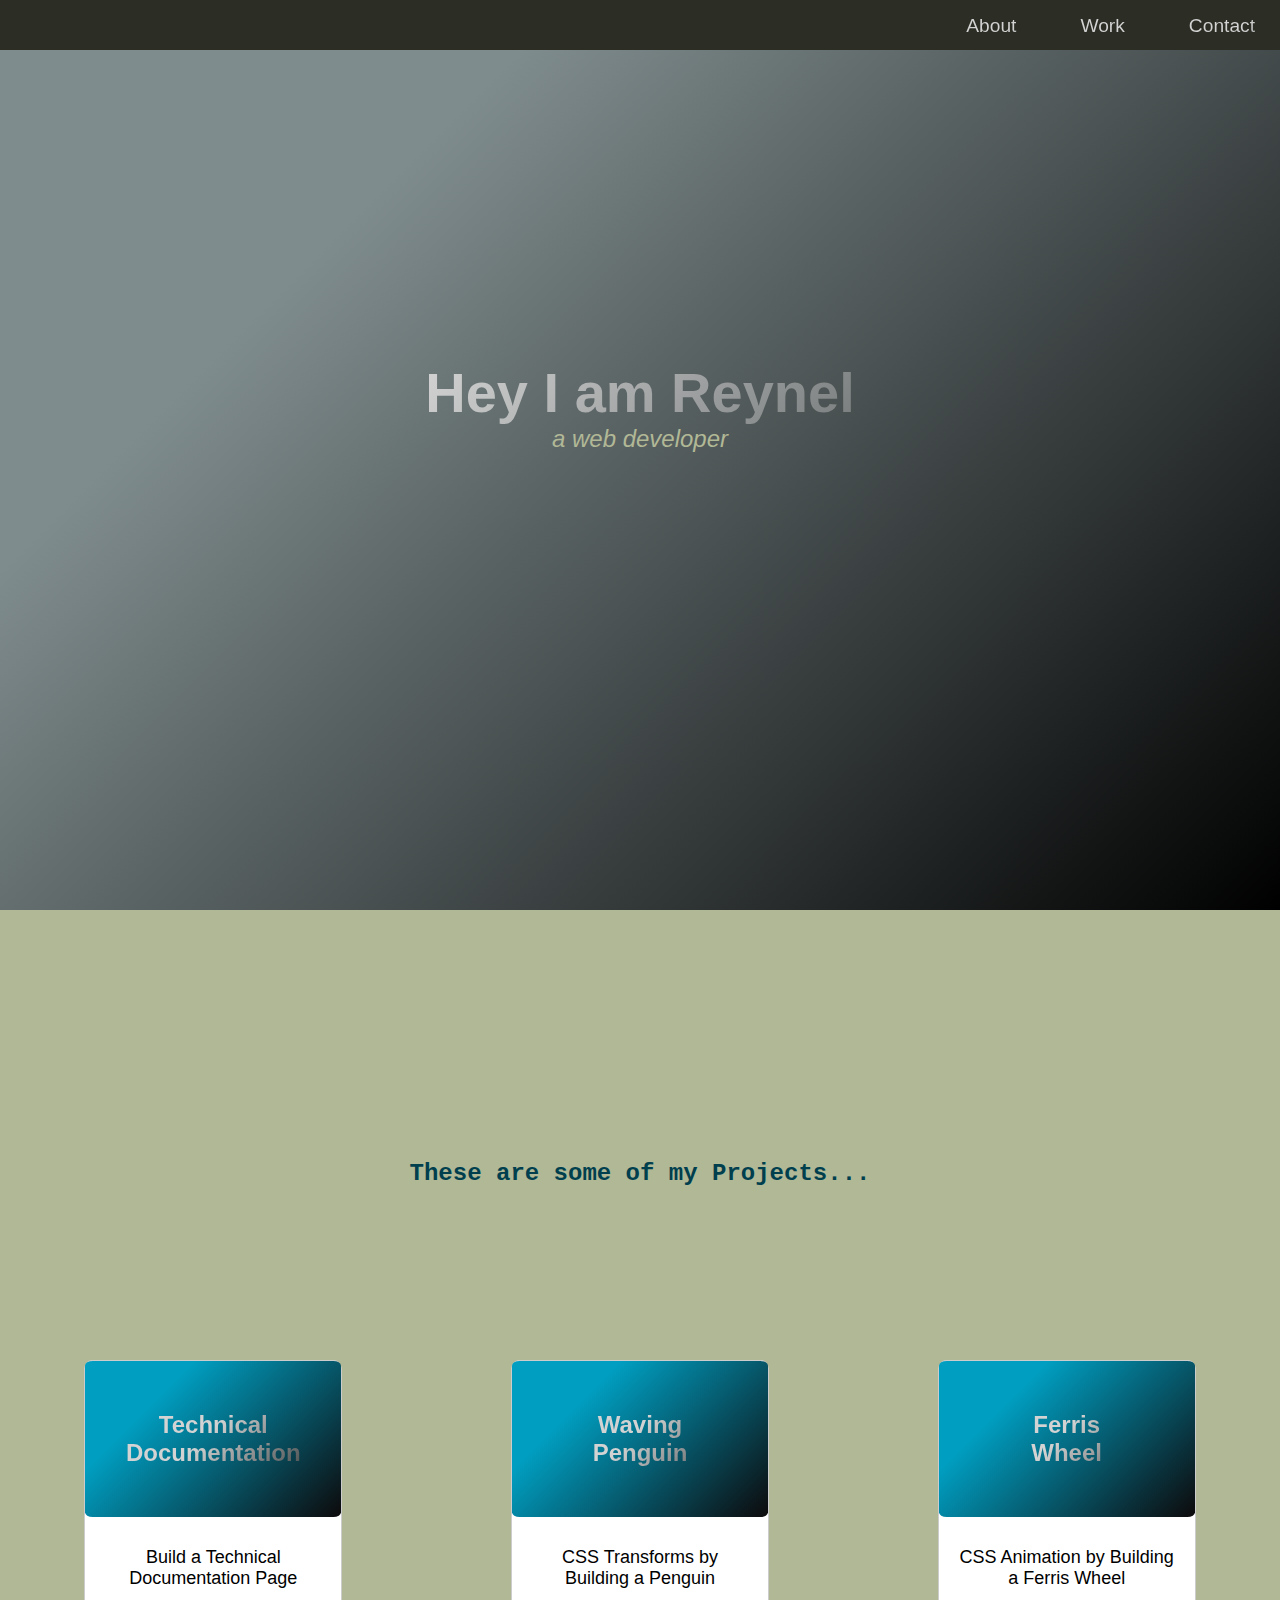
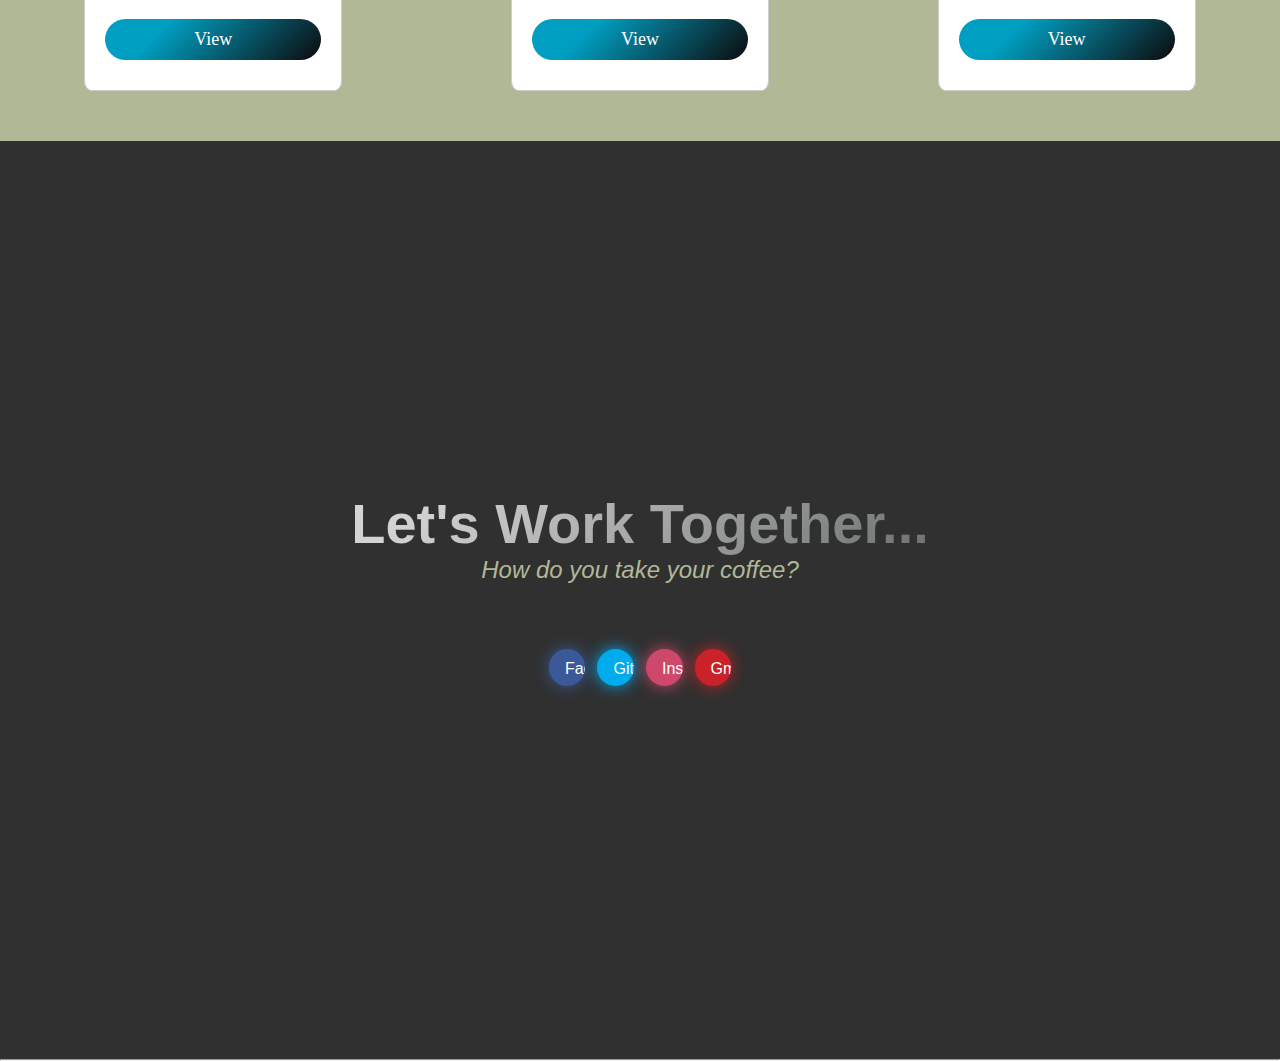
==== index.html @ 68cb26de "personal portfolio" ====
<!DOCTYPE html>
<html>
  <head>
    <meta charset="UTF-8" />
    <meta name="viewport" content="width=device=width, initial-scale=1.0" />
    <link rel="stylesheet" type="text/css" href="styles.css" />
    <title>Personal Portfolio Webpage</title>
    
  </head>
  <body>
    <header id="header">
      <nav id="navbar">
        <ul>
          <li><a class="info" href="#welcome-section">About</a></li>
          <li><a class="info" href="#heading">Work</a></li>
          <li><a class="info" href="#profile-link" target="_blank">Contact</a></li>
        </ul>
      </nav>
    </header>
    <section id="welcome-section">
      <h1 class="name">Hey I am Reynel</h1>
      <p class="intro"><em>a web developer</em></p>
    </section>
    
    <div class="container" id="projects">
 
    <div id="heading">
      <h1 class="section-projects" id="section-projects">These are some of my Projects...</h1>
    </div>
      <div class="row">
        
        <div class="card project-tile">
          <div class="card-header">
            <h1 class="card-title">Technical Documentation</h1>
          </div>
          <div class="card-body">
            <p class="body-description">Build a Technical Documentation Page</p>
            <a href="https://reyneltero.github.io/Technical-Documentation/" class="btn">View</a>
          </div>
        </div>
        
        <div class="card project-tile">
          <div class="card-header">
            <h1 class="card-title">Waving <br>Penguin</br></h1>
          </div>
          <div class="card-body">
            <p class="body-description">CSS Transforms by Building a Penguin</p>
            <a href="https://reyneltero.github.io/Waving-Penguin/" class="btn">View</a>
          </div>
        </div>
        
        <div class="card">
          <div class="card-header">
            <h1 class="card-title">Ferris <br>Wheel</br></h1>
          </div>
          <div class="card-body">
            <p class="body-description">CSS Animation by Building a Ferris Wheel</p>
            <a href="https://reyneltero.github.io/Ferris-Wheel/" class="btn">View</a>
          </div>
        </div>
    </div>
  
  <div class="links">
    <h1 class="quote">Let's Work Together...</h1>
      <p class="author"><em>How do you take your coffee?</em></p>
  </div>
  <a id="profile-link" target="_blank"></a>
  <div class="social-icons">
  <ul class="socialIcons">
  <li class="facebook"><a href="https://www.facebook.com/reynel.tero/"><i class="fa fa-fw fa-facebook"></i>Facebook</a></li>
  <li class="github"><a href="https://github.com/ReynelTero"><i class="fa fa-fw fa-github"></i>Github</a></li>
  <li class="instagram"><a href="https://www.instagram.com/reynel21gonzaga/"><i class="fa fa-fw fa-instagram"></i>Instagram</a></li>
  <li class="gmail"><a href=""><i class="fa fa-fw fa-gmail-p"></i>Gmail</a></li>
</ul>
 </div>
  <hr><!-- Horizontal Rule -->  
  </body>
</html>
---- styles.css ----
* {
    margin: 0;
    padding: 0;
  }
  
  #header {
    width: 100%;
    height: 50px;
    background: #2c2e25;
    position: fixed;
    display: flex;
    align-items: center;
  }
  
  #navbar {
    width: 100%;
    height: 75px;
    line-height: 75px;
    padding: 0px 100px;
    position: fixed;
  }
  
  #navbar ul {
    float: right;
    padding-right: 65px;
  }
  
  #navbar ul li {
    display: inline-block;
    list-style: none;
  }
  
  #navbar ul li a {
    text-decoration: none;
  }
  
  .info {
    padding-right: 60px;
    font-family: 'Poppins', sans-serif;
     font-size: 1.2em;
     background: linear-gradient(315deg, #2d3436 0%, #d3d3d3 54%);
    -webkit-text-fill-color: transparent;
    -webkit-background-clip: text;
  }
  
  
  #welcome-section {
    margin: 0;
    background: linear-gradient(315deg, #000000 0%, #7f8c8d 74%);
    width: 100%;
    height: 100vh;
    padding-top: 10px;
  }
  
  .name, .quote {
    font-size: 3.5em;
    margin-bottom: 0;
    background: linear-gradient(315deg, #2d3436 0%, #d3d3d3 54%);
    -webkit-text-fill-color: transparent;
    -webkit-background-clip: text;
    padding-top: 350px;
  }
  
  #welcome-section p, .author {
    font-size: 1.5em;
  }
  
  .name, .intro, .quote, .author {
    text-align: center;
    color: #b1b896;
    font-family: 'Poppins', sans-serif;
  }
  
  #heading {
    width: 100%;
    height: 50vh;
    background: #b1b896;
  }
  
  #section-projects {
    text-align: center;
    font-family: "Source code pro", monospace;
    padding-top: 250px;
    font-size: 1.5em;
    font-weight: 900;
    color: #003f4e;
  }
  
  
  .container {
    background-color: #b1b896;
  }
  
  .body-description {
    font-family: 'Poppins', sans-serif;
  }
  
  .card-title {
    font-family: 'Poppins', sans-serif;
    font-size: 1.5em;
     background: linear-gradient(315deg, #2d3436 0%, #d3d3d3 54%);
    -webkit-text-fill-color: transparent;
    -webkit-background-clip: text;
  }
  
  .row {
    display: flex;
    flex-direction: row;
    justify-content: space-around;
  }
  
  .card {
    width: 20%;
    background: #fff;
    border: 1px solid #ccc;
    margin-bottom: 50px;
    transition: 0.3s;
    border-radius: 3%;
  }
  
  .card-header {
    text-align: center;
    padding: 50px 10px;
    background-image: linear-gradient(315deg, #0d0a0b 0%, #009fc2 74%);
    border-radius: 3%;
  }
  
  .card-body {
    padding: 30px 20px;
    text-align: center;
    font-size: 18px;
  }
  
  .card-body .btn {
    display: block;
    color: #fff;
    text-align: center;
    background-image: linear-gradient(315deg, #0d0a0b 0%, #009fc2 74%);
    margin-top: 30px;
    text-decoration: none;
    padding: 10px 5px;
    border-radius: 50px;
  }
  
  #navbar ul li:hover {
    transform: scale(1.5);
  }
  
  .card:hover {
    transform: scale(1.05);
    box-shadow: 0 0 40px -10px rgba(0, 0, 0, 0.25);
  }
  
  
  .links {
    width: 100%;
    height: 56vh;
    background: #303030;
  }
  
  
  .social-icons {
    background-color: #303030;
    width: 100%;
    height: 46vh;
  }
  
  ul.socialIcons {
    padding: 0;
    text-align: center;
    
  }
  
  .socialIcons li {
    background-color: yellow;
    list-style: none;
    display: inline-block;
    margin: 4px;
    border-radius: 2em;
    overflow: hidden;
  }
  
  .socialIcons li a {
    display: block;
    padding: 0.5em;
    min-width: 1.28571429em;
    max-width: 1.28571429em;
    height: 1.28571429em;
    white-space: nowrap;
    line-height: 1.5em; /*it's working only when you write text with icon*/
    transition: 0.5s;
    text-decoration: none;
    font-family: arial;
    color: #fff;
  }
  
  .socialIcons li i {
    margin-right: 0.5em;
  }
  
  .socialIcons li:hover a {
    max-width: 200px;
    padding-right: 1em;
  }
  
  .socialIcons .facebook {
    background-color: #3b5998;
    box-shadow: 0 0 16px #3b5998;
  }
  
  .socialIcons .github {
    background-color: #00aced;
    box-shadow: 0 0 16px #00aced;
  }
  
  .socialIcons .instagram {
    background-color: #cd486b;
    box-shadow: 0 0 16px #cd486b;
  }
  
  .socialIcons .gmail {
    background-color: #c92228;
    box-shadow: 0 0 16px #c92228;
  }
  
  
  @media only screen and (max-width: 600px) {
    #navbar{position:fixed;
  }
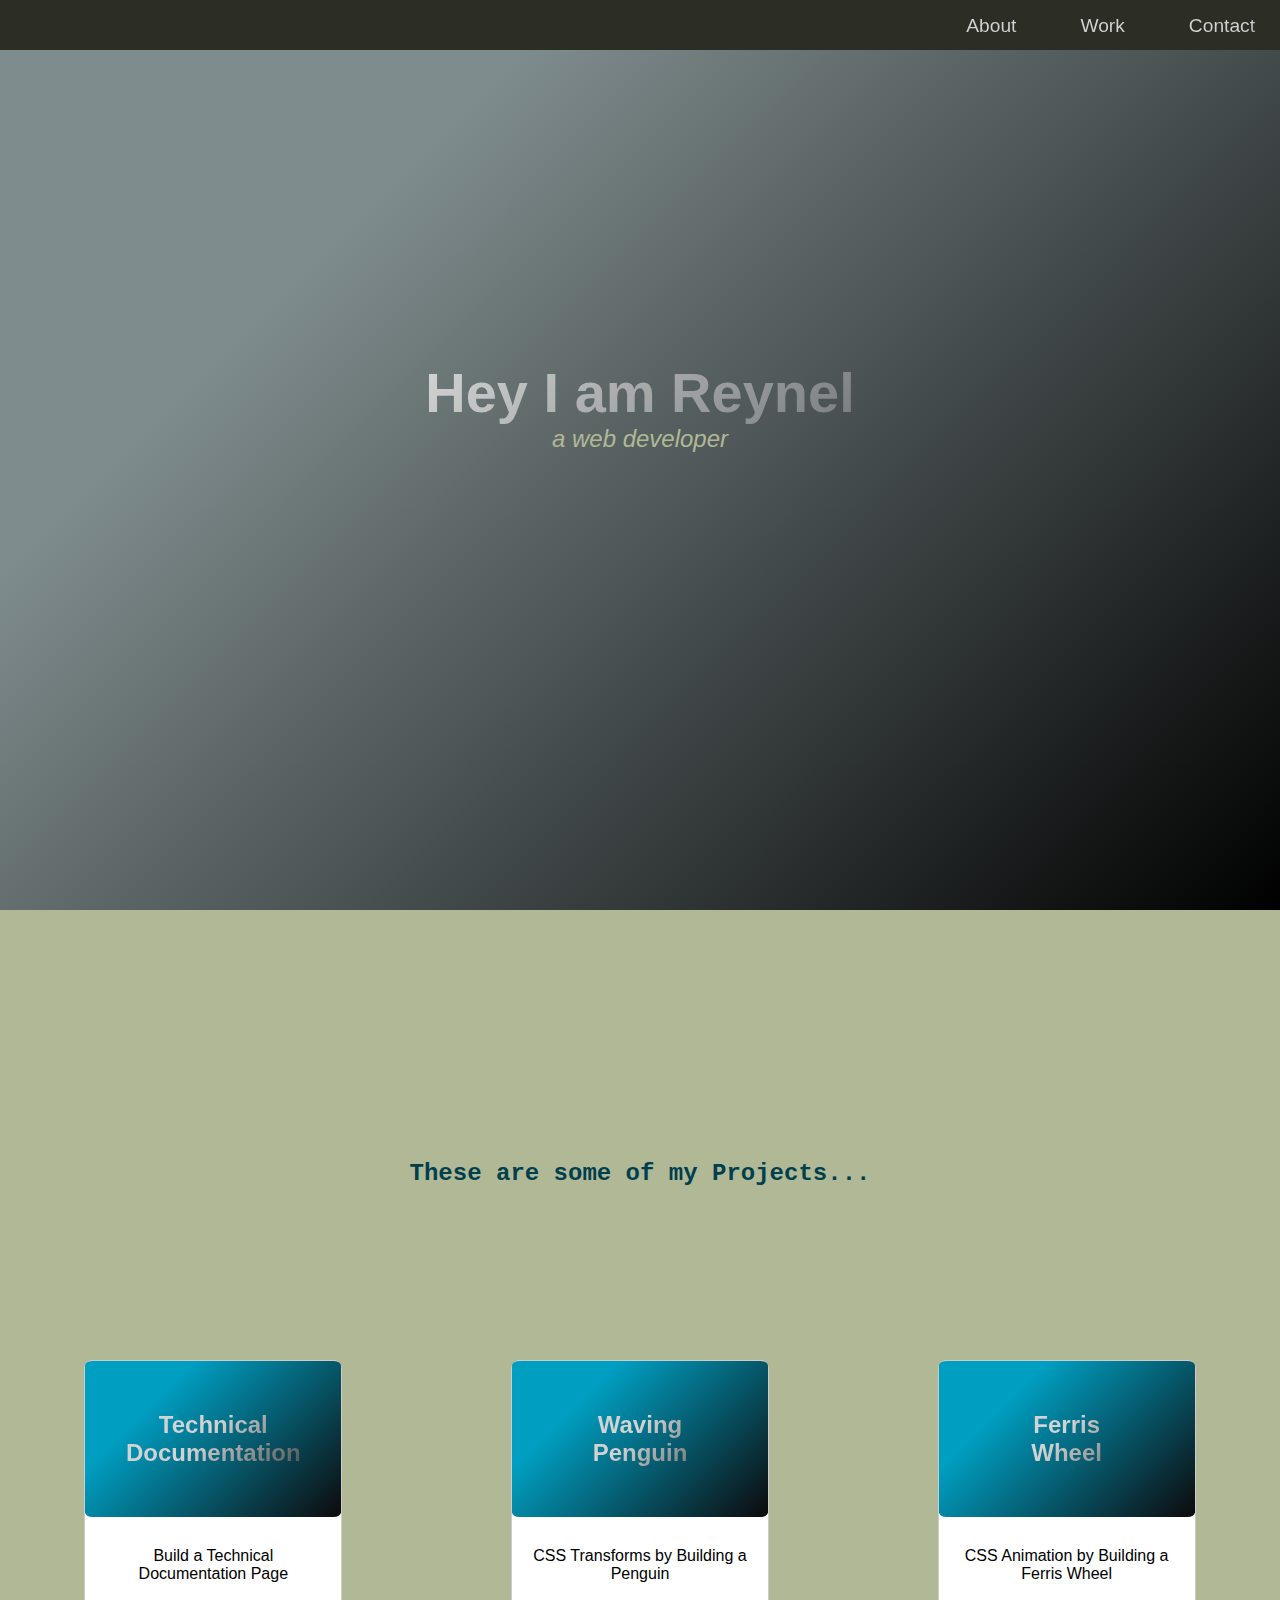
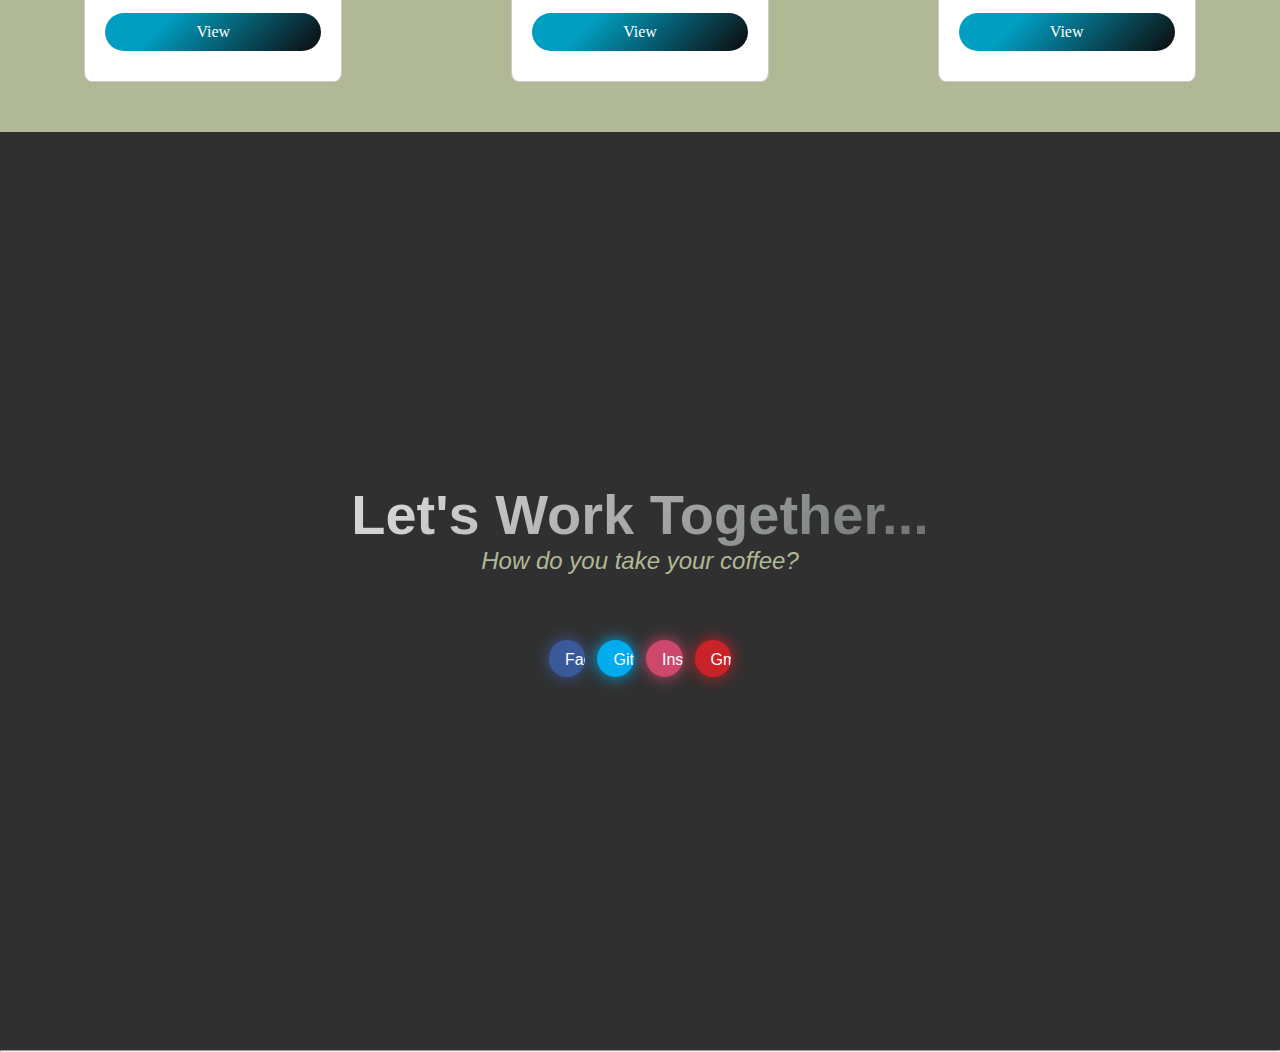
==== commit 63e49dae: "Update index.html" ====
--- a/index.html
+++ b/index.html
@@ -13,7 +13,7 @@
         <ul>
           <li><a class="info" href="#welcome-section">About</a></li>
           <li><a class="info" href="#heading">Work</a></li>
-          <li><a class="info" href="#profile-link" target="_blank">Contact</a></li>
+          <li><a class="info" href="#profile-link">Contact</a></li>
         </ul>
       </nav>
     </header>
@@ -31,7 +31,7 @@
         
         <div class="card project-tile">
           <div class="card-header">
-            <h1 class="card-title">Technical Documentation</h1>
+            <h1 class="card-title">Technical <br>Documentation</h1>
           </div>
           <div class="card-body">
             <p class="body-description">Build a Technical Documentation Page</p>
@@ -75,4 +75,4 @@
  </div>
   <hr><!-- Horizontal Rule -->  
   </body>
-</html>+</html>
--- a/styles.css
+++ b/styles.css
@@ -1,3 +1,8 @@
+@media (prefers-reduced-motion: no-preference) {
+  * {
+    scroll-behavior: smooth;
+  }
+
 * {
     margin: 0;
     padding: 0;
@@ -128,7 +133,6 @@
   .card-body {
     padding: 30px 20px;
     text-align: center;
-    font-size: 18px;
   }
   
   .card-body .btn {
@@ -224,6 +228,99 @@
   }
   
   
-  @media only screen and (max-width: 600px) {
-    #navbar{position:fixed;
-  }+  @media only screen and (max-width: 375px) {
+    
+    * {
+      margin: 0;
+      padding: 0;
+    }
+
+
+    #header {
+      width: 100%;
+      height: 30px;
+    }
+    
+    #navbar {
+    width: 100%;
+    height: 40px;
+    line-height: 40px;
+    padding-right: 100px;
+    padding-left: 60px;
+  }
+
+  #navbar ul li a {
+    font-size: 0.9em;
+    margin-right: -3.5em;
+  }
+
+  #navbar ul li:hover {
+    transform: scale(.8);
+  }
+
+ #welcome-section {
+  width: 100%;
+  height: 100vh;
+ }
+
+.name {
+  margin-top: -100px;
+  font-size: 3.5em;
+}
+
+em {
+  font-size: .7em;
+}
+
+.row {
+  display: flex;
+  flex-direction: row;
+  justify-content: space-around;
+}
+
+.card {
+  width: 32%;
+  margin-bottom: 28vh;
+  border-radius: 3%;
+}
+
+
+#section-projects {
+  font-size: 1.1em;
+    text-align: center;
+    padding-top: 250px;
+    font-size: 1em;
+  }
+
+.card-header {
+  width: 100%;
+  text-align: center;
+  padding: 5px 1px;
+}
+
+.card-title {
+  font-size: 1em;
+}
+
+.card-body {
+  padding: 10px 2px;
+  text-align: center;
+}
+
+.card-body .btn {
+  margin-top: 1px;
+  padding: 2px 1px;
+}
+
+.body-description {
+  font-size: .8em;
+}
+
+p {
+  font-size: 1em;
+}
+
+.links {
+  padding-bottom: 150px;
+}
+}
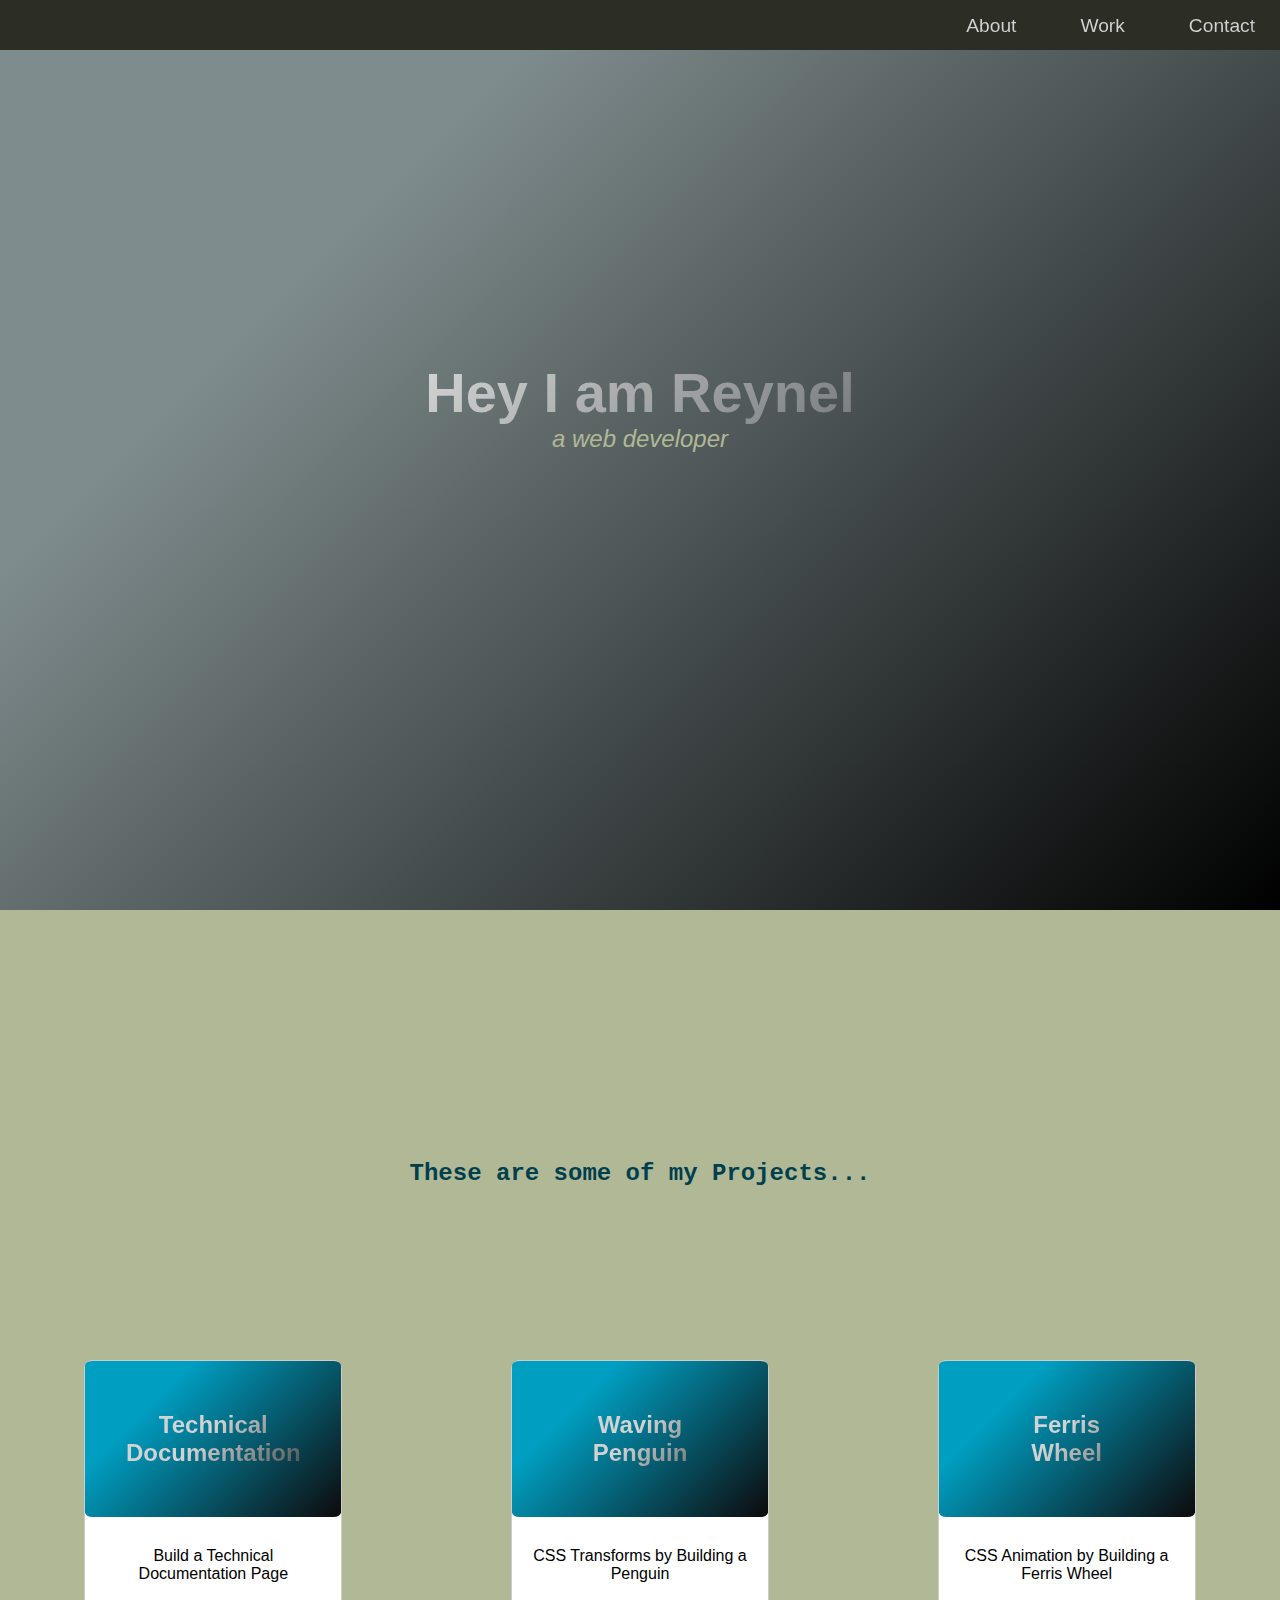
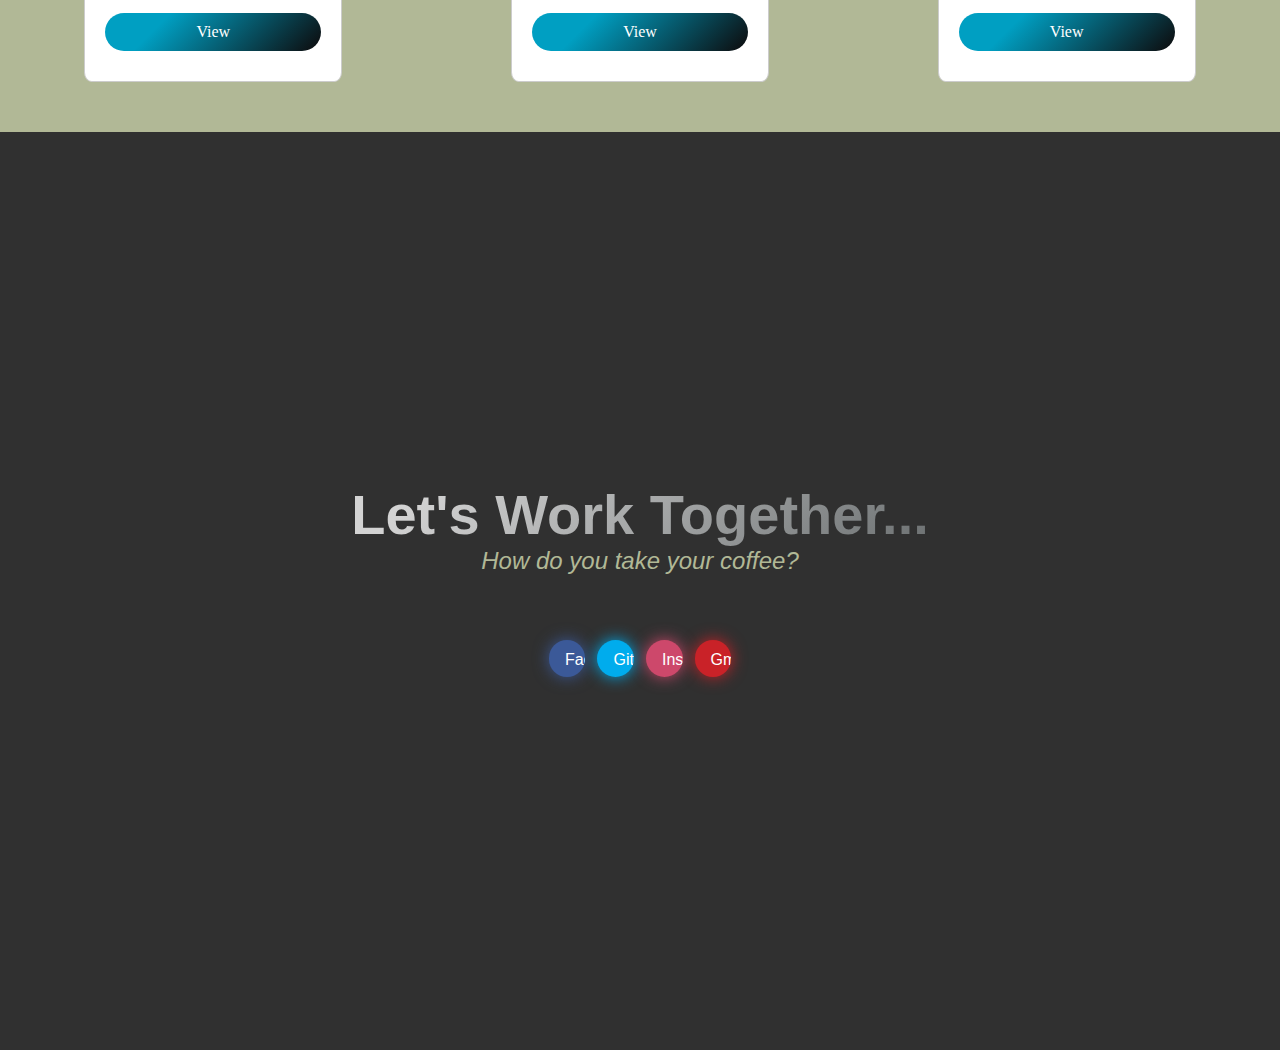
==== commit fcb72885: "update" ====
--- a/index.html
+++ b/index.html
@@ -72,7 +72,6 @@
   <li class="instagram"><a href="https://www.instagram.com/reynel21gonzaga/"><i class="fa fa-fw fa-instagram"></i>Instagram</a></li>
   <li class="gmail"><a href=""><i class="fa fa-fw fa-gmail-p"></i>Gmail</a></li>
 </ul>
- </div>
-  <hr><!-- Horizontal Rule -->  
+ </div> 
   </body>
-</html>
+</html>--- a/styles.css
+++ b/styles.css
@@ -324,3 +324,104 @@
   padding-bottom: 150px;
 }
 }
+
+
+@media only screen and (max-width: 414px) {
+    
+  * {
+    margin: 0;
+    padding: 0;
+  }
+
+  #header {
+    width: 100%;
+    height: 30px;
+  }
+
+  #navbar {
+    width: 100%;
+    height: 25px;
+    line-height: 40px;
+    padding-right: 100px;
+    padding-left: 60px;
+  }
+
+#navbar ul {
+  margin-top: -10px;
+}
+
+  #navbar ul li a {
+    font-size: 0.9em;
+    margin-right: -3.5em;
+  }
+
+  #navbar ul li:hover {
+    transform: scale(.8);
+  }
+
+ #welcome-section {
+  width: 100%;
+  height: 100vh;
+ }
+
+.name {
+  margin-top: -100px;
+  font-size: 3.5em;
+}
+
+em {
+  font-size: .7em;
+}
+
+.row {
+  display: flex;
+  flex-direction: row;
+  justify-content: space-around;
+}
+
+.card {
+  width: 32%;
+  margin-bottom: 28vh;
+  border-radius: 3%;
+}
+
+
+#section-projects {
+  font-size: 1.1em;
+    text-align: center;
+    padding-top: 250px;
+    font-size: 1em;
+  }
+
+.card-header {
+  width: 100%;
+  text-align: center;
+  padding: 5px 1px;
+}
+
+.card-title {
+  font-size: 1em;
+}
+
+.card-body {
+  padding: 10px 2px;
+  text-align: center;
+}
+
+.card-body .btn {
+  margin-top: 1px;
+  padding: 2px 1px;
+}
+
+.body-description {
+  font-size: .8em;
+}
+
+p {
+  font-size: 1em;
+}
+
+.links {
+  padding-bottom: 150px;
+}
+}